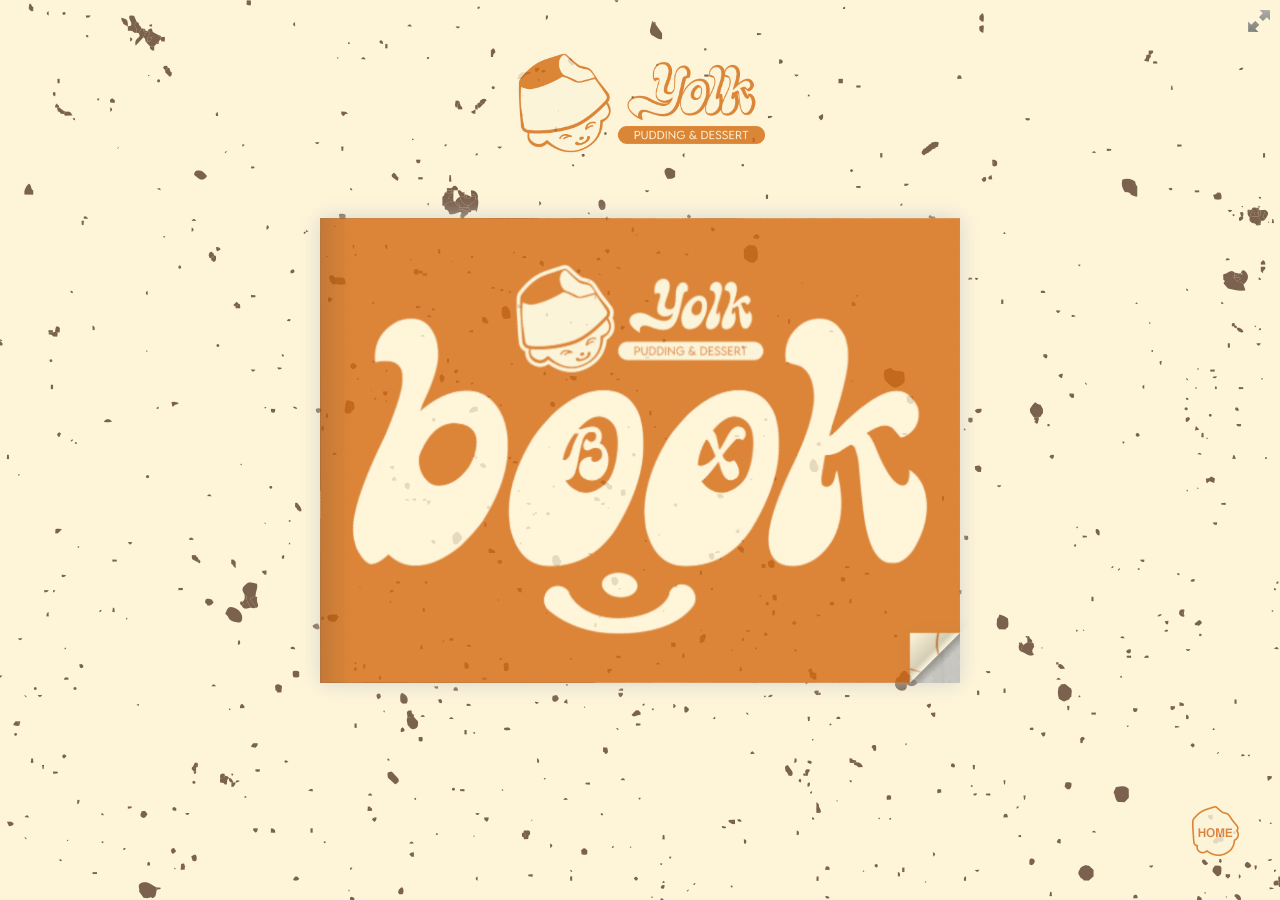
==== index.html @ c5b9e5f6 "Rename slider.html to index.html" ====
<!doctype html>
<html lang="ko">

<head>
	<title>YOLK | BX BOOK</title>
	<meta name="viewport" content="width = 1050, user-scalable = no" />
	<link rel="icon" type="image/png" href="./pics/favicon.png" />
	<script type="text/javascript" src="js/jquery.min.1.7.js"></script>
	<script type="text/javascript" src="js/jquery-ui-1.8.20.custom.min.js"></script>
	<script type="text/javascript" src="js/modernizr.2.5.3.min.js"></script>
	<script type="text/javascript" src="js/hash.js"></script>
</head>

<body>

	<div id="canvas">
		<div class="zoom-icon zoom-icon-in"></div>

		<div class="magazine-viewport">
			<div class="logo"><a href="./slider.html"><img src="./pics/logo.png" alt="요크 로고"></div></a>
			<div class="container">
				<div class="magazine">
					<!-- Next button -->
					<div ignore="1" class="next-button"></div>
					<!-- Previous button -->
					<div ignore="1" class="previous-button"></div>
				</div>
			</div>
			<a href="#" class="btn"><img src="./pics/home.png" alt="홈으로 가기"></a>
		</div>

		<script type="text/javascript">

			function loadApp() {

				$('#canvas').fadeIn(1000);

				var flipbook = $('.magazine');

				// Check if the CSS was already loaded

				if (flipbook.width() == 0 || flipbook.height() == 0) {
					setTimeout(loadApp, 10);
					return;
				}

				// Create the flipbook

				flipbook.turn({

					// Magazine width

					width: 1320,

					// Magazine height

					height: 480,

					// Duration in millisecond

					duration: 1000,

					// Enables gradients

					gradients: true,

					// Auto center this flipbook

					autoCenter: true,

					// Elevation from the edge of the flipbook when turning a page

					elevation: 50,

					// The number of pages, 페이지수 수정

					pages: 20,

					// Events

					when: {
						turning: function (event, page, view) {

							var book = $(this),
								currentPage = book.turn('page'),
								pages = book.turn('pages');

							// Update the current URI

							Hash.go('page/' + page).update();

							// Show and hide navigation buttons

							disableControls(page);

						},

						turned: function (event, page, view) {

							disableControls(page);

							$(this).turn('center');

							$('#slider').slider('value', getViewNumber($(this), page));

							if (page == 1) {
								$(this).turn('peel', 'br');
							}

						},

						missing: function (event, pages) {

							// Add pages that aren't in the magazine

							for (var i = 0; i < pages.length; i++)
								addPage(pages[i], $(this));

						}
					}

				});

				// Zoom.js

				$('.magazine-viewport').zoom({
					flipbook: $('.magazine'),

					max: function () {

						return largeMagazineWidth() / $('.magazine').width();

					},

					when: {
						swipeLeft: function () {

							$(this).zoom('flipbook').turn('next');

						},

						swipeRight: function () {

							$(this).zoom('flipbook').turn('previous');

						},

						resize: function (event, scale, page, pageElement) {

							if (scale == 1)
								loadSmallPage(page, pageElement);
							else
								loadLargePage(page, pageElement);

						},

						zoomIn: function () {

							$('#slider-bar').hide();
							$('.made').hide();
							$('.magazine').removeClass('animated').addClass('zoom-in');
							$('.zoom-icon').removeClass('zoom-icon-in').addClass('zoom-icon-out');

							if (!window.escTip && !$.isTouch) {
								escTip = true;

								$('<div />', { 'class': 'exit-message' }).
									html('<div>Press ESC to exit</div>').
									appendTo($('body')).
									delay(2000).
									animate({ opacity: 0 }, 500, function () {
										$(this).remove();
									});
							}
						},

						zoomOut: function () {

							$('#slider-bar').fadeIn();
							$('.exit-message').hide();
							$('.made').fadeIn();
							$('.zoom-icon').removeClass('zoom-icon-out').addClass('zoom-icon-in');

							setTimeout(function () {
								$('.magazine').addClass('animated').removeClass('zoom-in');
								resizeViewport();
							}, 0);

						}
					}
				});

				// Zoom event

				if ($.isTouch)
					$('.magazine-viewport').bind('zoom.doubleTap', zoomTo);
				else
					$('.magazine-viewport').bind('zoom.tap', zoomTo);


				// Using arrow keys to turn the page

				$(document).keydown(function (e) {

					var previous = 37, next = 39, esc = 27;

					switch (e.keyCode) {
						case previous:

							// left arrow
							$('.magazine').turn('previous');
							e.preventDefault();

							break;
						case next:

							//right arrow
							$('.magazine').turn('next');
							e.preventDefault();

							break;
						case esc:

							$('.magazine-viewport').zoom('zoomOut');
							e.preventDefault();

							break;
					}
				});

				// URIs - Format #/page/1 

				Hash.on('^page\/([0-9]*)$', {
					yep: function (path, parts) {
						var page = parts[1];

						if (page !== undefined) {
							if ($('.magazine').turn('is'))
								$('.magazine').turn('page', page);
						}

					},
					nop: function (path) {

						if ($('.magazine').turn('is'))
							$('.magazine').turn('page', 1);
					}
				});


				$(window).resize(function () {
					resizeViewport();
				}).bind('orientationchange', function () {
					resizeViewport();
				});

				// Regions

				if ($.isTouch) {
					$('.magazine').bind('touchstart', regionClick);
				} else {
					$('.magazine').click(regionClick);
				}

				// Events for the next button

				$('.next-button').bind($.mouseEvents.over, function () {

					$(this).addClass('next-button-hover');

				}).bind($.mouseEvents.out, function () {

					$(this).removeClass('next-button-hover');

				}).bind($.mouseEvents.down, function () {

					$(this).addClass('next-button-down');

				}).bind($.mouseEvents.up, function () {

					$(this).removeClass('next-button-down');

				}).click(function () {

					$('.magazine').turn('next');

				});

				// Events for the next button

				$('.previous-button').bind($.mouseEvents.over, function () {

					$(this).addClass('previous-button-hover');

				}).bind($.mouseEvents.out, function () {

					$(this).removeClass('previous-button-hover');

				}).bind($.mouseEvents.down, function () {

					$(this).addClass('previous-button-down');

				}).bind($.mouseEvents.up, function () {

					$(this).removeClass('previous-button-down');

				}).click(function () {

					$('.magazine').turn('previous');

				});


				// Slider

				$("#slider").slider({
					min: 1,
					max: numberOfViews(flipbook),

					start: function (event, ui) {

						if (!window._thumbPreview) {
							_thumbPreview = $('<div />', { 'class': 'thumbnail' }).html('<div></div>');
							setPreview(ui.value);
							_thumbPreview.appendTo($(ui.handle));
						} else
							setPreview(ui.value);

						moveBar(false);

					},

					slide: function (event, ui) {

						setPreview(ui.value);

					},

					stop: function () {

						if (window._thumbPreview)
							_thumbPreview.removeClass('show');

						$('.magazine').turn('page', Math.max(1, $(this).slider('value') * 2 - 2));

					}
				});

				resizeViewport();

				$('.magazine').addClass('animated');

			}

			// Zoom icon

			$('.zoom-icon').bind('mouseover', function () {

				if ($(this).hasClass('zoom-icon-in'))
					$(this).addClass('zoom-icon-in-hover');

				if ($(this).hasClass('zoom-icon-out'))
					$(this).addClass('zoom-icon-out-hover');

			}).bind('mouseout', function () {

				if ($(this).hasClass('zoom-icon-in'))
					$(this).removeClass('zoom-icon-in-hover');

				if ($(this).hasClass('zoom-icon-out'))
					$(this).removeClass('zoom-icon-out-hover');

			}).bind('click', function () {

				if ($(this).hasClass('zoom-icon-in'))
					$('.magazine-viewport').zoom('zoomIn');
				else if ($(this).hasClass('zoom-icon-out'))
					$('.magazine-viewport').zoom('zoomOut');

			});

			$('#canvas').hide();


			// Load the HTML4 version if there's not CSS transform

			yepnope({
				test: Modernizr.csstransforms,
				yep: ['js/turn.min.js'],
				nope: ['js/turn.html4.min.js', 'css/jquery.ui.html4.css'],
				both: ['js/zoom.min.js', 'css/jquery.ui.css', 'js/magazine.js', 'css/magazine.css'],
				complete: loadApp
			});

		</script>

</body>

</html>
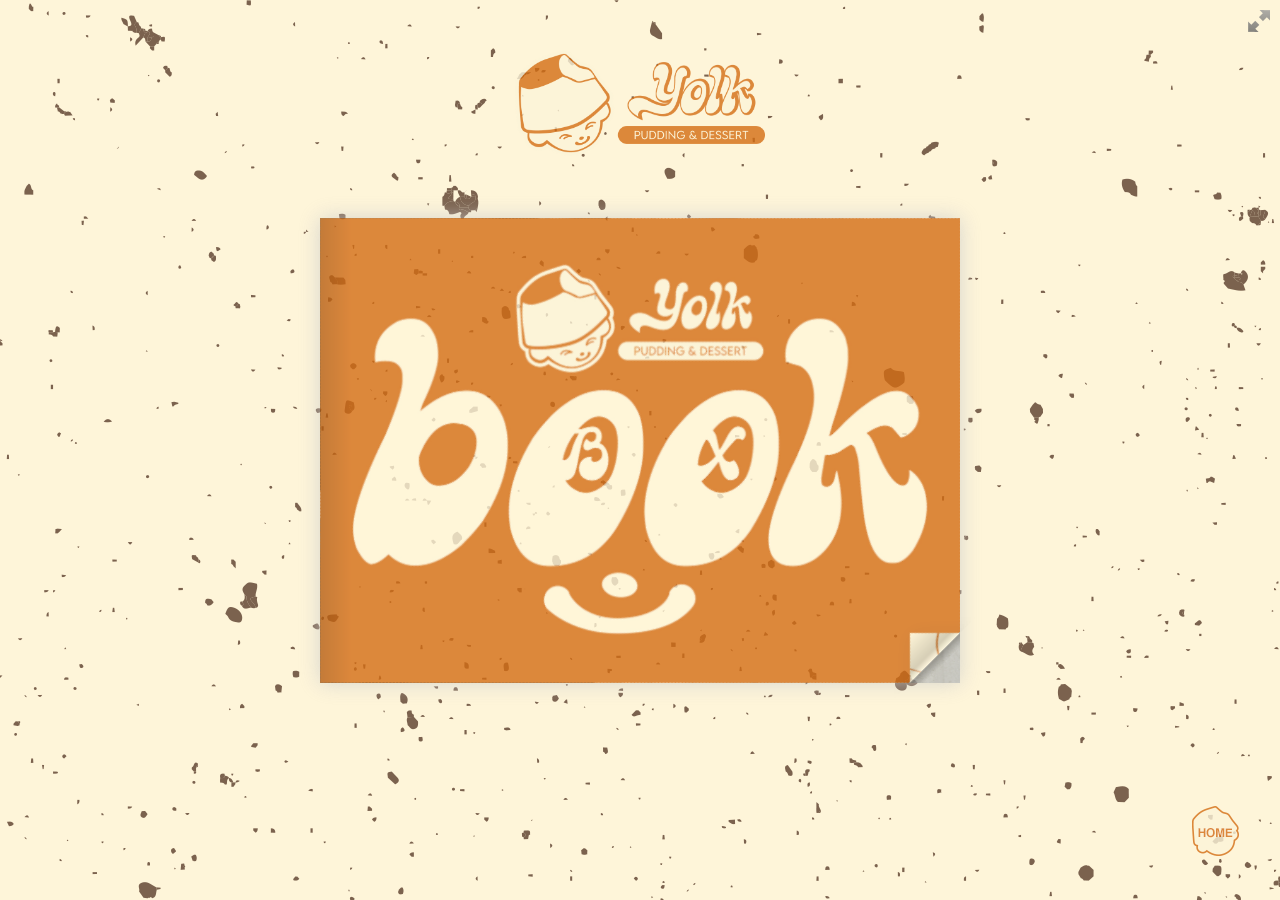
==== commit a81d5f03: "Update index.html" ====
--- a/index.html
+++ b/index.html
@@ -17,7 +17,7 @@
 		<div class="zoom-icon zoom-icon-in"></div>
 
 		<div class="magazine-viewport">
-			<div class="logo"><a href="./slider.html"><img src="./pics/logo.png" alt="요크 로고"></div></a>
+			<div class="logo"><a href="./index.html"><img src="./pics/logo.png" alt="요크 로고"></div></a>
 			<div class="container">
 				<div class="magazine">
 					<!-- Next button -->
@@ -26,7 +26,7 @@
 					<div ignore="1" class="previous-button"></div>
 				</div>
 			</div>
-			<a href="#" class="btn"><img src="./pics/home.png" alt="홈으로 가기"></a>
+			<a href="https://goyagwang.github.io/parkseoyeon/" class="btn"><img src="./pics/home.png" alt="홈으로 가기"></a>
 		</div>
 
 		<script type="text/javascript">
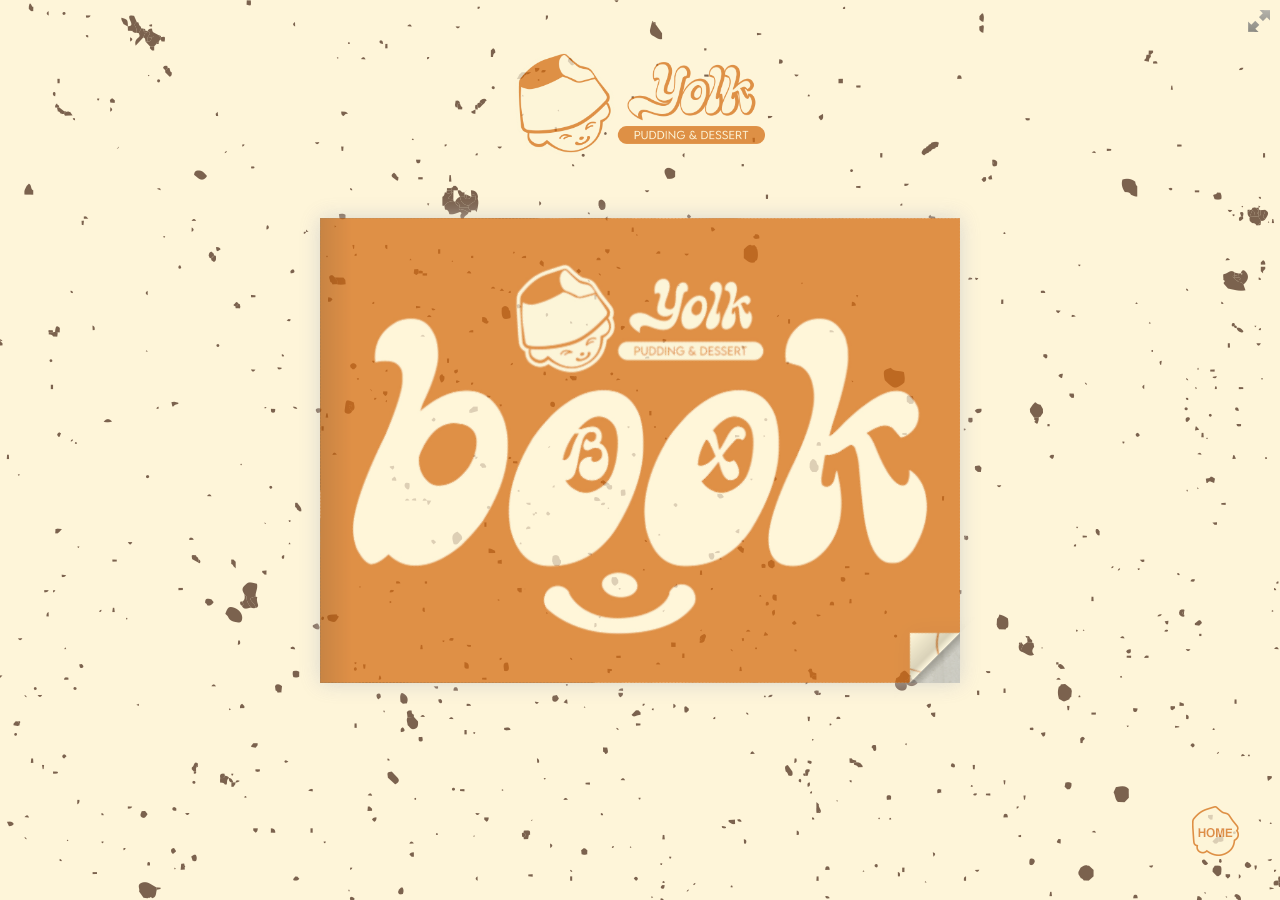
==== commit 7ea5b0bf: "Add files via upload" ====
--- a/index.html
+++ b/index.html
@@ -396,4 +396,4 @@
 
 </body>
 
-</html>
+</html>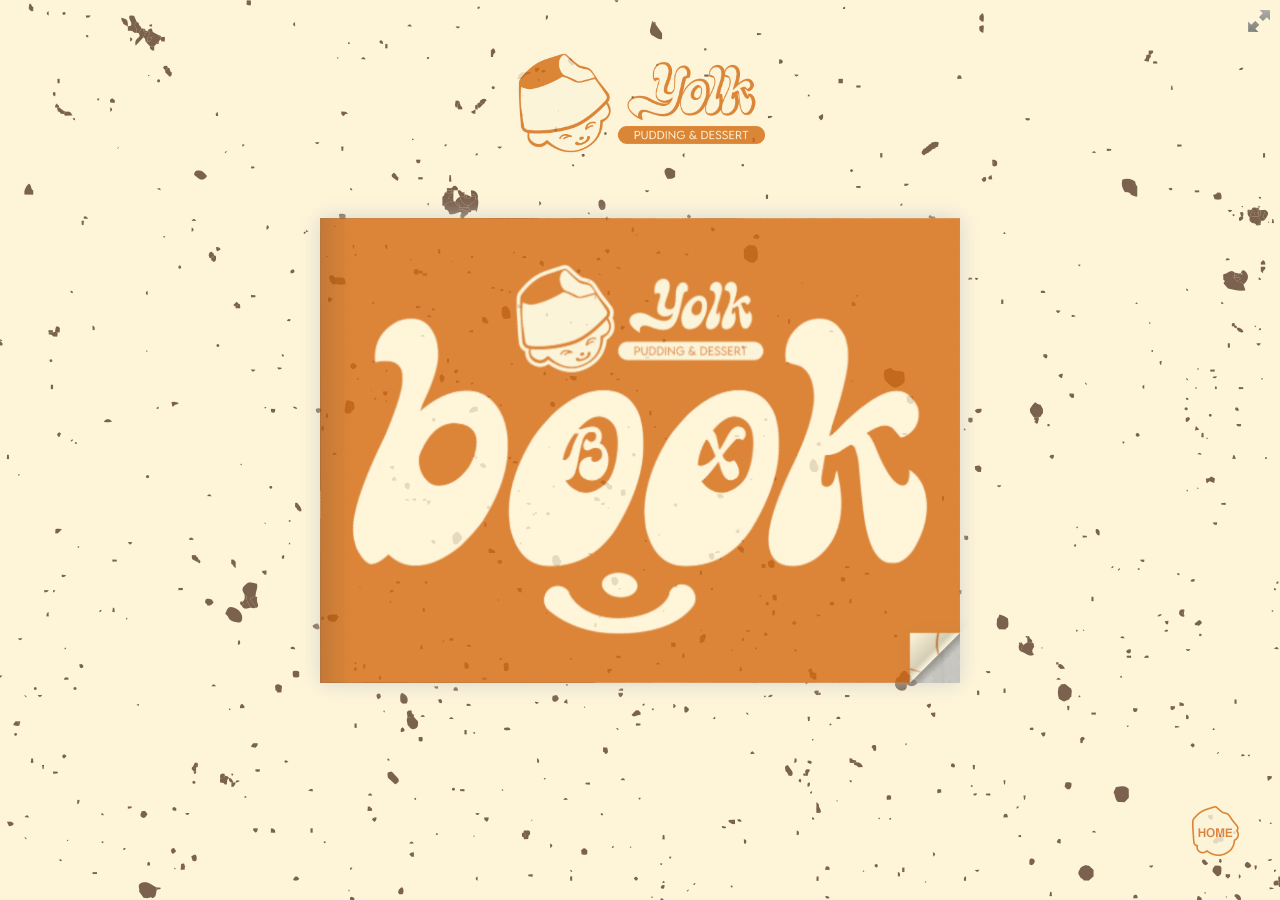
==== commit 8e9d17ae: "Add files via upload" ====
--- a/index.html
+++ b/index.html
@@ -26,7 +26,8 @@
 					<div ignore="1" class="previous-button"></div>
 				</div>
 			</div>
-			<a href="https://goyagwang.github.io/parkseoyeon/" class="btn"><img src="./pics/home.png" alt="홈으로 가기"></a>
+			<a href="https://goyagwang.github.io/parkseoyeon/#portfolio" class="btn"><img src="./pics/home.png"
+					alt="홈으로 가기"></a>
 		</div>
 
 		<script type="text/javascript">
